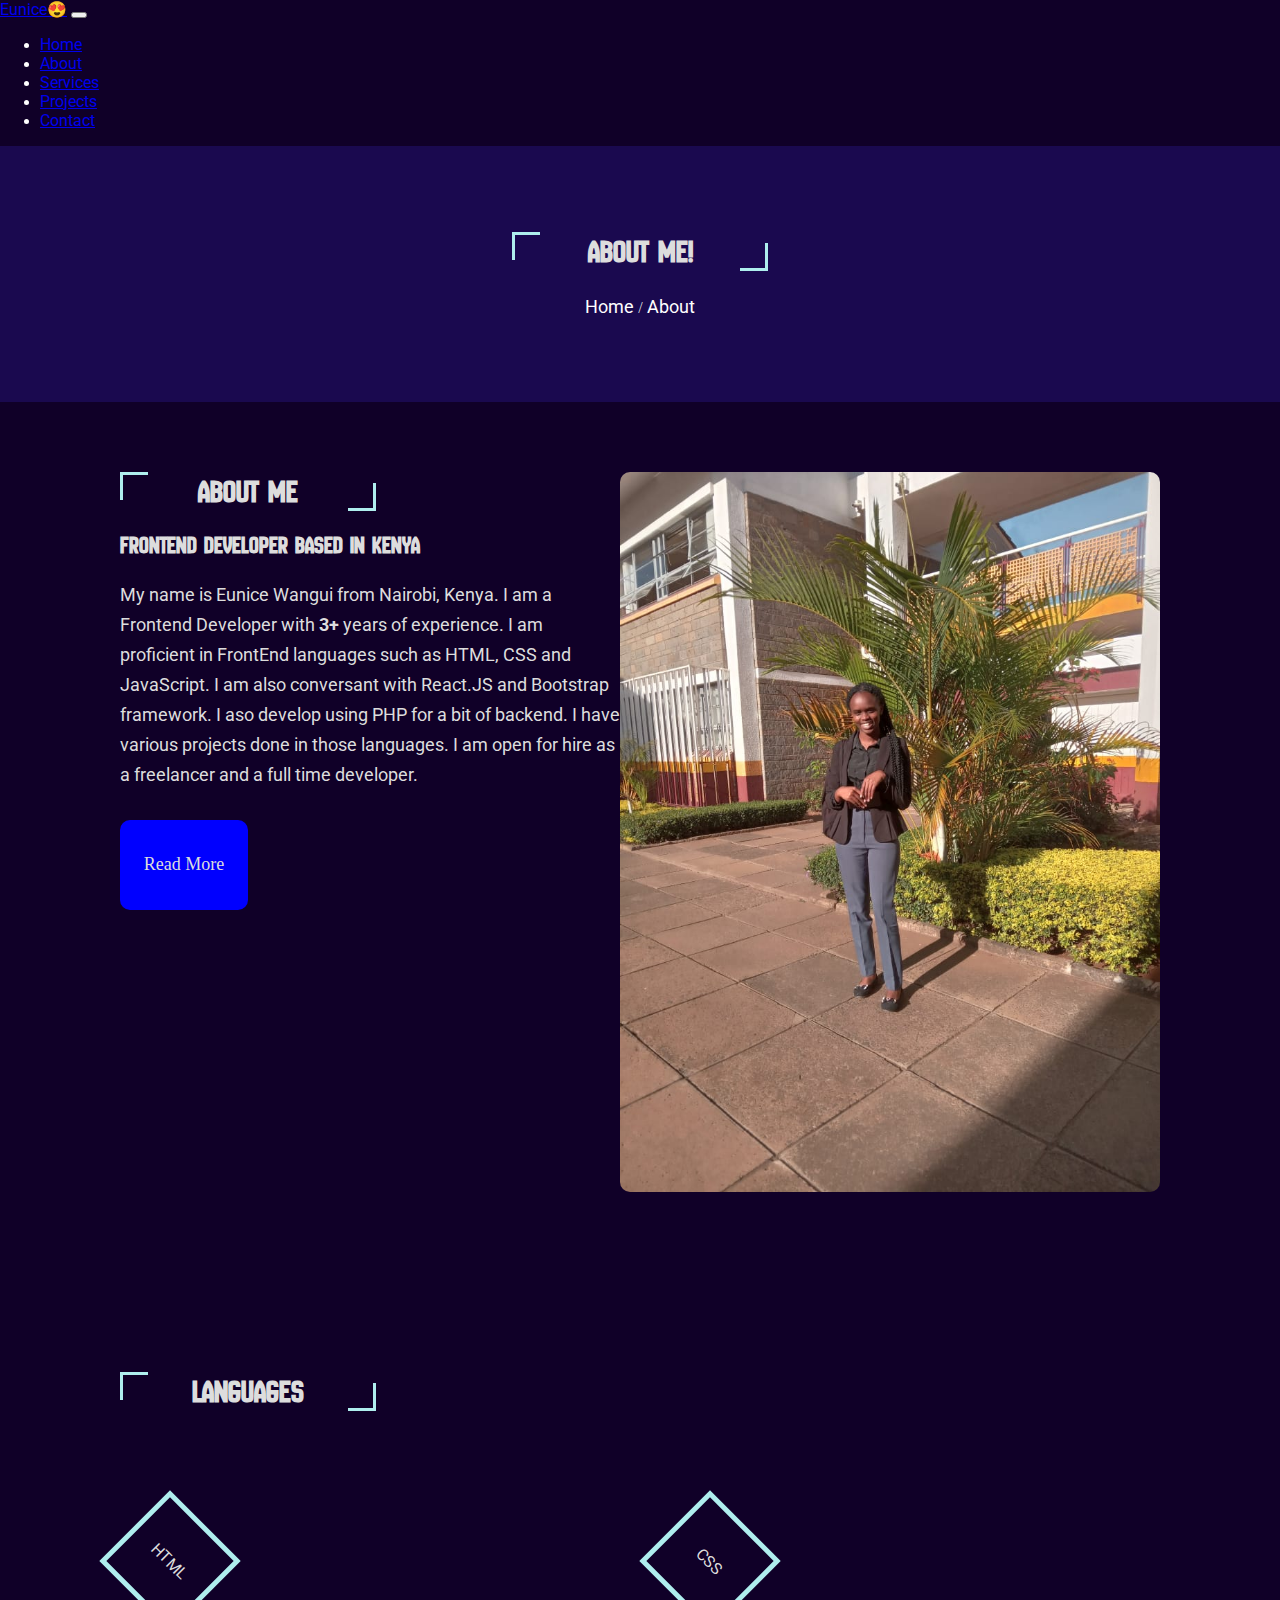
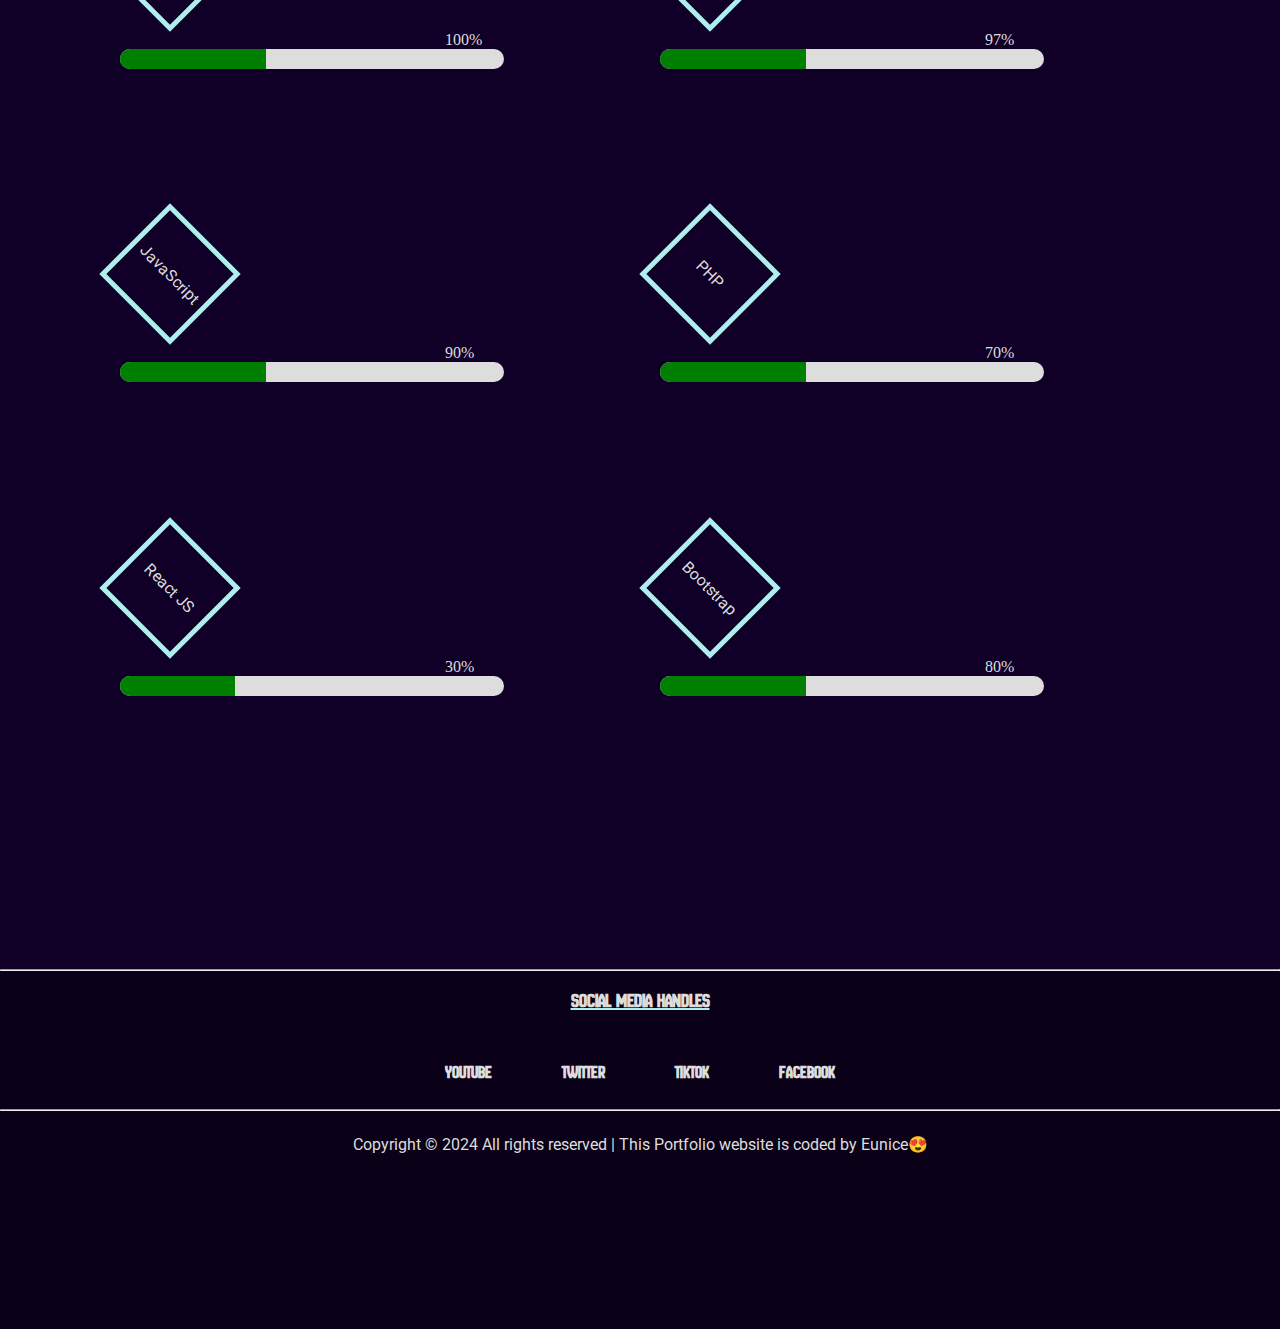
==== about.html @ ea3c570f "initial commit" ====
<!DOCTYPE html>
<html lang="en">
  <head>
    <meta charset="UTF-8" />
    <meta name="viewport" content="width=device-width, initial-scale=1.0" />
    <meta
      name="description"
      content="This is my protfolio for website development. I am based in kenya and i am majoring in Frontend developent."
    />
    <title>Eunice's Portfolio-Based-In-Kenya</title>
    <link rel="stylesheet" href="src/styles.css" />
    <link
      href="https://cdn.jsdelivr.net/npm/bootstrap@5.0.2/dist/css/bootstrap.min.css"
      rel="stylesheet"
      integrity="sha384-EVSTQN3/azprG1Anm3QDgpJLIm9Nao0Yz1ztcQTwFspd3yD65VohhpuuCOmLASjC"
      crossorigin="anonymous"
    />
    <script
      src="https://cdn.jsdelivr.net/npm/bootstrap@5.0.2/dist/js/bootstrap.bundle.min.js"
      integrity="sha384-MrcW6ZMFYlzcLA8Nl+NtUVF0sA7MsXsP1UyJoMp4YLEuNSfAP+JcXn/tWtIaxVXM"
      crossorigin="anonymous"
    ></script>
    <link rel="preconnect" href="https://fonts.googleapis.com" />
    <link rel="preconnect" href="https://fonts.gstatic.com" crossorigin />
    <link
      href="https://fonts.googleapis.com/css2?family=Poppins:ital,wght@0,100;0,200;0,300;0,400;0,500;0,600;0,700;0,800;0,900;1,100;1,200;1,300;1,400;1,500;1,600;1,700;1,800;1,900&display=swap"
      rel="stylesheet"
    />
    <link rel="preconnect" href="https://fonts.googleapis.com" />
    <link rel="preconnect" href="https://fonts.gstatic.com" crossorigin />
    <link
      href="https://fonts.googleapis.com/css2?family=Playfair+Display:ital,wght@0,400..900;1,400..900&family=Poppins:ital,wght@0,100;0,200;0,300;0,400;0,500;0,600;0,700;0,800;0,900;1,100;1,200;1,300;1,400;1,500;1,600;1,700;1,800;1,900&display=swap"
      rel="stylesheet"
    />
    <link
      rel="stylesheet"
      href="https://cdnjs.cloudflare.com/ajax/libs/font-awesome/6.5.2/css/all.min.css"
      integrity="sha512-SnH5WK+bZxgPHs44uWIX+LLJAJ9/2PkPKZ5QiAj6Ta86w+fsb2TkcmfRyVX3pBnMFcV7oQPJkl9QevSCWr3W6A=="
      crossorigin="anonymous"
      referrerpolicy="no-referrer"
    />
    <link rel="preconnect" href="https://fonts.googleapis.com" />
    <link rel="preconnect" href="https://fonts.gstatic.com" crossorigin />
    <link
      href="https://fonts.googleapis.com/css2?family=New+Amsterdam&family=Roboto:ital,wght@0,100;0,300;0,400;0,500;0,700;0,900;1,100;1,300;1,400;1,500;1,700;1,900&display=swap"
      rel="stylesheet"
    />
  </head>
  <body>
    <!--Navbar Section-->
    <nav class="navbar navbar-expand-lg navbar-light bg-light">
      <div class="container-fluid">
        <a class="navbar-brand" href="#">Eunice😍</a>
        <button
          class="navbar-toggler"
          type="button"
          data-bs-toggle="collapse"
          data-bs-target="#navbarNav"
          aria-controls="navbarNav"
          aria-expanded="false"
          aria-label="Toggle navigation"
        >
          <span class="navbar-toggler-icon"></span>
        </button>
        <div class="collapse navbar-collapse" id="navbarNav">
          <ul class="navbar-nav">
            <li class="nav-item">
              <a class="nav-link active" aria-current="page" href="index.html"
                >Home</a
              >
            </li>
            <li class="nav-item">
              <a class="nav-link" href="about.html">About</a>
            </li>
            <li class="nav-item">
              <a class="nav-link" href="services.html">Services</a>
            </li>
            <li class="nav-item">
              <a class="nav-link" href="projects.html">Projects</a>
            </li>
            <li class="nav-item">
              <a class="nav-link" href="contact.html">Contact</a>
            </li>
          </ul>
        </div>
      </div>
    </nav>
    <!--Hero Section-->
    <div class="hero">
      <h1>About Me!</h1>
      <div class="links">
        <a href="index.html">Home</a> /
        <a href="about.html">About</a>
      </div>
    </div>
    <!--About Section-->
    <div class="about">
      <div class="container">
        <div class="contents">
          <h1>About Me</h1>
          <h2>FrontEnd Developer Based in Kenya</h2>
          <p>
            My name is Eunice Wangui from Nairobi, Kenya. I am a Frontend
            Developer with <strong>3+</strong> years of experience. I am
            proficient in FrontEnd languages such as HTML, CSS and JavaScript. I
            am also conversant with React.JS and Bootstrap framework. I aso
            develop using PHP for a bit of backend. I have various projects done
            in those languages. I am open for hire as a freelancer and a full
            time developer.
          </p>
          <div class="btn-read">Read More</div>
        </div>
        <img
          src="images/IMG-20240311-WA0043.jpg"
          class="img-fluid"
          alt="Eunice"
        />
      </div>
      <div class="languages">
        <h1>Languages</h1>
        <div class="container">
          <div class="language-skill">
            <p>HTML</p>
            <div class="percent">100%</div>

            <div class="progress-bar">
              <div class="progress" data-percentage="100"></div>
            </div>
          </div>
          <div class="language-skill">
            <p>CSS</p>
            <div class="percent">97%</div>
            <div class="progress-bar">
              <div class="progress" data-percentage="97"></div>
            </div>
          </div>
          <div class="language-skill">
            <p>JavaScript</p>
            <div class="percent">90%</div>

            <div class="progress-bar">
              <div class="progress" data-percentage="90"></div>
            </div>
          </div>
          <div class="language-skill">
            <p>PHP</p>
            <div class="percent">70%</div>
            <div class="progress-bar">
              <div class="progress" data-percentage="78"></div>
            </div>
          </div>
          <div class="language-skill">
            <p>React JS</p>
            <div class="percent">30%</div>
            <div class="progress-bar">
              <div class="progress" data-percentage="30"></div>
            </div>
          </div>
          <div class="language-skill">
            <p>Bootstrap</p>
            <div class="percent">80%</div>
            <div class="progress-bar">
              <div class="progress" data-percentage="80"></div>
            </div>
          </div>
        </div>
      </div>
    </div>
    <!--Footer Section-->
<footer>
      <hr />
      <h2>Social Media Handles</h2>
      <div class="social-links">
        <div class="youtube">
          <h3>Youtube</h3>
          <a href="youtube"><i class="fa-brands fa-youtube"></i></a>
        </div>
        <div class="twitter">
          <h3>Twitter</h3>
          <a href="twitter"><i class="fa-brands fa-x-twitter"></i></a>
        </div>
        <div class="tiktok">
          <h3>Tiktok</h3>
          <a href="tiktok"><i class="fa-brands fa-tiktok"></i></a>
        </div>
        <div class="facebook">
          <h3>Facebook</h3>
          <a href="facebook"><i class="fa-brands fa-facebook"></i></a>
        </div>
      </div>
      <hr />
      <p>
        Copyright © 2024 All rights reserved | This Portfolio website is coded
        by Eunice😍
      </p>
    </footer>
    <script src="src/app.js"></script>
  </body>
</html>
---- src/styles.css ----
body {
  margin: 0;
  background-color: #100028;
  color: white;
}
:root {
  --primary-color: blue;
  --secondary-color: #afeeee;
  --default-color: #100028;
  --hero-color: #1a094f;
}
h1,
h2,
h3,
h4,
h5 {
  font-family: "New Amsterdam", sans-serif;
  font-weight: 900;
  font-style: normal;
}
p,
a {
  font-family: "Roboto", sans-serif;
  font-weight: 400;
  font-style: normal;
}
p {
  line-height: 35px;
}

.logo {
  width: 7vw;
  height: 7vh;
}
h1 {
  position: relative;
  margin: 0;
  width: 20vw;
  text-align: center;
}
h1:before,
h1:after {
  content: "";
  position: absolute;
  border: 3px solid var(--secondary-color);
}
h1:before {
  top: 0;
  left: 0;
  width: 25px;
  height: 25px;
  border-right: none;
  border-bottom: none;
}
h1:after {
  bottom: 0;
  right: 0;
  width: 25px;
  height: 25px;
  border-left: none;
  border-top: none;
}
.hero {
  display: flex;
  flex-direction: column;
  align-items: center;
  justify-content: center;
  width: 100vw;
  height: 20vw;
  background-color: var(--hero-color);
  color: #ddd;
}
.hero .container {
  text-align: center;
}
.hero .container .contents {
  display: flex;
  justify-content: space-between;
  align-items: center;
  width: 40vw;
}
.hero h1 {
  margin-bottom: 25px;
}
.hero .links a {
  color: #fff;
  text-decoration: none;
  font-size: 18px;
  gap: 20px;
}
/*HOMEPAGE*/
main {
  background-color: var(--default-color);
  color: #ddd;
}
.primary-btn {
  display: inline-block;
  font-size: 15px;
  font-family: "Play", sans-serif;
  font-weight: 700;
  padding: 14px 32px 12px;
  color: #ffffff;
  text-transform: uppercase;
  letter-spacing: 2px;
  position: relative;
  z-index: 1;
  text-decoration: none;
}
.primary-btn:hover:before {
  height: 100%;
  width: 100%;
  color: #ddd;
}
.primary-btn:hover:after {
  height: 100%;
  width: 100%;
  color: #ddd;
}
.primary-btn:before {
  position: absolute;
  left: 0;
  top: 0;
  height: 30px;
  width: 30px;
  border-left: 2px solid #00bfe7;
  border-top: 2px solid #00bfe7;
  content: "";
  z-index: -1;
  -webkit-transition: all, 0.7s;
  -o-transition: all, 0.7s;
  transition: all, 0.7s;
}
.primary-btn:after {
  position: absolute;
  right: 0;
  bottom: 0;
  height: 30px;
  width: 30px;
  border-right: 2px solid #00bfe7;
  border-bottom: 2px solid #00bfe7;
  content: "";
  z-index: -1;
  -webkit-transition: all, 0.7s;
  -o-transition: all, 0.7s;
  transition: all, 0.7s;
}
main .about {
  height: 130vh;
}
main .languages {
  height: 100vh;
}
main .services {
  background-color: black;
}
.title {
  padding: 0;
  height: 20vh;
}
.title h2 {
  font-weight: 900;
  height: 6vh;
}
.title h3 {
  text-decoration: underline;
  text-decoration-color: #00bfe7;
  padding-left: 30px;
  font-size: 30px;
}
main .my-projects {
  height: 150vh;
}
main .contacts {
  background-color: black;
}
/*ABOUT PAGE*/
.about {
  padding: 70px 120px 150px;
  background-color: var(--default-color);
  color: #ddd;
}
.about .container {
  display: flex;
  justify-content: space-around;
  height: 100vh;
}
.about .container .contents {
  width: 50%;
}
.about .container img {
  border-radius: 10px;
  height: 80vh;
}
.about .container .contents p {
  margin-bottom: 30px;
  font-size: 18px;
  line-height: 30px;
}
.about .container .btn-read {
  background-color: var(--primary-color);
  display: flex;
  align-items: center;
  justify-content: center;
  text-align: center;
  width: 10vw;
  height: 10vh;
  cursor: pointer;
  border-radius: 10px;
  font-size: 18px;
}
.about .container .btn-read:hover {
  background-color: var(--secondary-color);
}
.about .languages h1 {
  margin-bottom: 100px;
}
.about .languages .container {
  display: grid;
  grid-template-columns: repeat(2, 1fr);
  grid-template-rows: repeat(3, 1fr);
  gap: 40px;
}
.about .languages .container p {
  width: 90px;
  height: 90px;
  border: 5px solid var(--secondary-color);
  display: flex;
  align-items: center;
  justify-content: center;
  text-align: center;
  margin: 0;
  transform: rotate(45deg);
  transition: transform 0.6s ease;
  margin-bottom: 20px;
  cursor: pointer;
}
.about .languages .container p:hover {
  transform: rotate(360deg);
}
.progress-bar {
  background-color: #ddd;
  border-radius: 25px;
  overflow: hidden;
  height: 20px;
  width: 30vw;
}
.progress {
  background-color: green;
  height: 100%;
  width: 0%;
  transition: width 2s ease-in-out;
}
.percent {
  padding-left: 325px;
}
/*SERVICES PAGE*/
.services {
  padding: 70px 120px 150px;
  background-color: var(--default-color);
  color: #ddd;
}
.services .row {
  margin-bottom: 50px;
}
.services h1 {
  width: 25vw;
}

.services .row h2 {
  height: 16vh;
  padding-top: 43px;
  text-align: center;
}
.services .row .web-dev {
  border: 3px solid var(--secondary-color);
  border-radius: 10px;
  height: 70vh;
}
.services .row .single-page-apps {
  border: 3px solid var(--secondary-color);
  border-radius: 10px;
  height: 70vh;
}
.services .row .responsiveness {
  border: 3px solid var(--secondary-color);
  border-radius: 10px;
  height: 70vh;
}
.services .row .seo {
  border: 3px solid var(--secondary-color);
  border-radius: 10px;
  height: 70vh;
}
.services .row .user-friendly {
  border: 3px solid var(--secondary-color);
  border-radius: 10px;
  height: 70vh;
}
.services .row .maintenance {
  border: 3px solid var(--secondary-color);
  border-radius: 10px;
  height: 70vh;
}
.services .row .optimization {
  border: 3px solid var(--secondary-color);
  border-radius: 10px;
  height: 70vh;
}
.services .row .theming {
  border: 3px solid var(--secondary-color);
  border-radius: 10px;
  height: 70vh;
}
.services .row .animations {
  border: 3px solid var(--secondary-color);
  border-radius: 10px;
  height: 70vh;
}
@media (max-width: 770px) {
  .services {
    padding: 0;
    text-align: center;
  }
}
@media (max-width: 500px) {
 .services .row .web-dev {
    height: 80vh;
  }
  .services .row .single-page-apps {
    height: 80vh;
  }
  .services .row .responsiveness {
    height: 80vh;
  }
  .services .row .seo {
    height: 80vh;
  }
  .services .row .user-friendly {
    height: 80vh;
  }
  .services .row .maintenance {
    height: 80vh;
  }
  .services .row .optimization {
    height: 80vh;
  }
  .services .row .theming {
    height: 80vh;
  }
  .services .row .animations {
    height: 80vh;
  }
}
@media (max-width: 400px) {
    .services .row p {
    font-size: 20px;
    line-height: 60px;
  }
  .services .row h2 {
  text-decoration: underline;
  text-decoration-color: #00bfe7;
}
  .services .row .web-dev {
    height: 100vh;
  }
  .services .row .single-page-apps {
    height: 100vh;
  }
  .services .row .responsiveness {
    height: 100vh;
  }
  .services .row .seo {
    height: 100vh;
  }
  .services .row .user-friendly {
    height: 100vh;
  }
  .services .row .maintenance {
    height: 100vh;
  }
  .services .row .optimization {
    height: 100vh;
  }
  .services .row .theming {
    height: 100vh;
  }
  .services .row .animations {
    height: 100vh;
  }
}
/*CONTACT PAGE*/
.hero .contents {
  width: 30vw;
  display: flex;
  justify-content: space-between;
  text-align: center;
  align-items: center;
}
.hero .contents .adress {
  padding-top: 20px;
}
.contacts {
  padding: 20px 120px 120px;
  background-color: var(--default-color);
  color: #fff;
}
.contacts .contents {
  display: flex;
}

.contacts .contents .message {
  display: flex;
  justify-content: space-around;
  flex-direction: column;
  width: 50%;
  height: 70vh;
}
.contacts .contents form {
  display: flex;
  flex-direction: column;
}
.contacts .contents .message input {
  height: 6vh;
  border-radius: 10px;
}
.contacts .contents .message textarea {
  height: 12vh;
  border-radius: 10px;
}
.contacts .contents .message label {
  font-size: 16px;
  padding: 20px 0 10px;
}
.contacts .contents .message .btn-send {
  background-color: var(--primary-color);
  display: flex;
  align-items: center;
  justify-content: center;
  text-align: center;
  width: 13vw;
  height: 10vh;
  cursor: pointer;
  border-radius: 10px;
  font-size: 18px;
  margin-top: 30px;
}
.contacts .contents .message .btn-send:hover {
  background-color: var(--secondary-color);
  color: #0a0119;
}
.contacts .contents .Email {
  padding: 80px;
  gap: 20px;
  display: flex;
  flex-direction: column;
}
.contacts .contents .Email a {
  color: white;
  text-decoration: none;
  font-size: 17px;
}
.contacts .contents .Email h5 {
  font-size: 20px;
  text-decoration: underline;
  text-decoration-color: var(--secondary-color);
}
/*media queries*/
@media (max-width: 1000px) {
  .contacts .contents {
    display: flex;
    flex-direction: column;
    padding-top: 50px;
  }
  .contacts .contents h2 {
    font-size: 45px;
  }
  .contacts .contents .message {
    height: 80vh;
    width: 70vw;
  }
  .contacts .contents form {
    display: flex;
    flex-direction: column;
    width: 70vw;
    height: 80vh;
  }
  .contacts .contents .message .btn-send {
    width: 70vw;
    margin: 0 auto;
    font-size: 26px;
  }
  .contacts .contents .message form input {
    width: 70vw;
  }
  .contacts .contents .message form textarea {
    width: 70vw;
  }
  .contacts .contents .message form label {
    padding: 30px 0 10px;
    text-align: center;
    font-size: 26px;
  }
  .contacts .contents .Email {
    gap: 70px;
  }
  .contacts .contents .Email h5 {
    font-size: 30px;
  }
  .contacts .contents .Email p {
    font-size: 25px;
  }
  .contacts .contents .Email .email a {
    font-size: 25px;
  }
}
@media (max-width: 900px) {
  .hero {
    height: 25vh;
  }
  .hero h1 {
    font-size: 60px;
    width: 50vw;
  }
  .hero .contents {
    width: 60%;
  }
  .hero .contents h5 {
    font-size: 30px;
  }
  .hero .contents .adress {
    padding: 0;
  }
  .hero .contents .adress p {
    font-size: 25px;
  }
  .hero .contents .github,
  .linkldin a {
    width: 10vw;
    height: 10vh;
    font-size: 40px;
  }
}
@media (max-width: 600px) {
  .hero {
    height: 30vh;
  }
  .hero .contents {
    width: 100%;
  }
  .contacts {
    width: 100vw;
    padding: 20px 20px 0 0;
  }
  .contacts .contents form {
    width: 100vw;
  }
  .contacts .contents .message .btn-send {
    width: 100%;
  }
  .contacts .contents .message form input {
    width: 95%;
  }
  .contacts .contents .message form textarea {
    width: 95%;
  }
}
@media (max-width: 450px) {
  .hero {
    height: 40vh;
  }
  .hero h1 {
    width: 60%;
    font-size: 30px;
  }
  .hero .contents h5 {
    font-size: 25px;
  }
  .contacts {
    height: 150vh;
    padding: 0;
  }
  .contacts .contents .message {
    width: 100vw;
    height: 100vh;
  }
  .contacts .contents .message h2 {
    width: 100%;
    text-align: center;
  }
  .contacts .contents .message form {
    height: 60vh;
  }
  .contacts .contents .Email {
    padding: 0;
  }
  .hero .contents .adress {
    padding-top: 10px;
  }
  .hero .contents .adress p {
    font-size: 18px;
  }
  .hero .contents .github,
  .linkldin a {
    width: 10vw;
    height: 10vh;
    font-size: 20px;
  }
}
/*PROJECTS PAGE*/
.projects .my-projects {
  padding: 20px 120px 120px;
  background-color: var(--default-color);
  color: #ddd;
}
.projects .my-projects .row .contents {
  width: 50%;
  margin-bottom: 45px;
}
.projects .my-projects .row .contents p {
  font-size: 18px;
  line-height: 30px;
  margin-bottom: 35px;
}
.projects .my-projects .row .contents a {
  background-color: var(--primary-color);
  display: flex;
  align-items: center;
  justify-content: center;
  text-align: center;
  width: 15vw;
  height: 10vh;
  cursor: pointer;
  border-radius: 10px;
  font-size: 18px;
  margin-top: 30px;
  color: #fff;
  text-decoration: none;
}
.projects .my-projects .row .contents a:hover {
  background-color: var(--secondary-color);
  color: #0a0119;
}
/*FOOTER SECTION*/
footer {
  text-align: center;
  background-color: #0a0119;
  width: 100vw;
  height: 40vh;
  color: #ddd;
}
footer h2 {
  text-decoration: underline;
  text-decoration-color: var(--secondary-color);
  font-size: 20px;
  margin-bottom: 30px;
}
footer h3 {
  font-size: 18px;
}
footer .social-links {
  display: flex;
  justify-content: center;
  align-items: center;
  text-align: center;
  width: 100vw;
  gap: 70px;
}
footer .social-links a {
  border-radius: 20%;
  text-decoration: none;
}
footer p {
  margin-bottom: 50px;
}
@media (max-width: 1000px) {
  footer h2 {
    font-size: 30px;
  }
  footer .social-links {
    gap: 50px;
  }
  footer .social-links h3 {
    font-size: 25px;
  }
  footer .social-links a {
    font-size: 20px;
  }
}
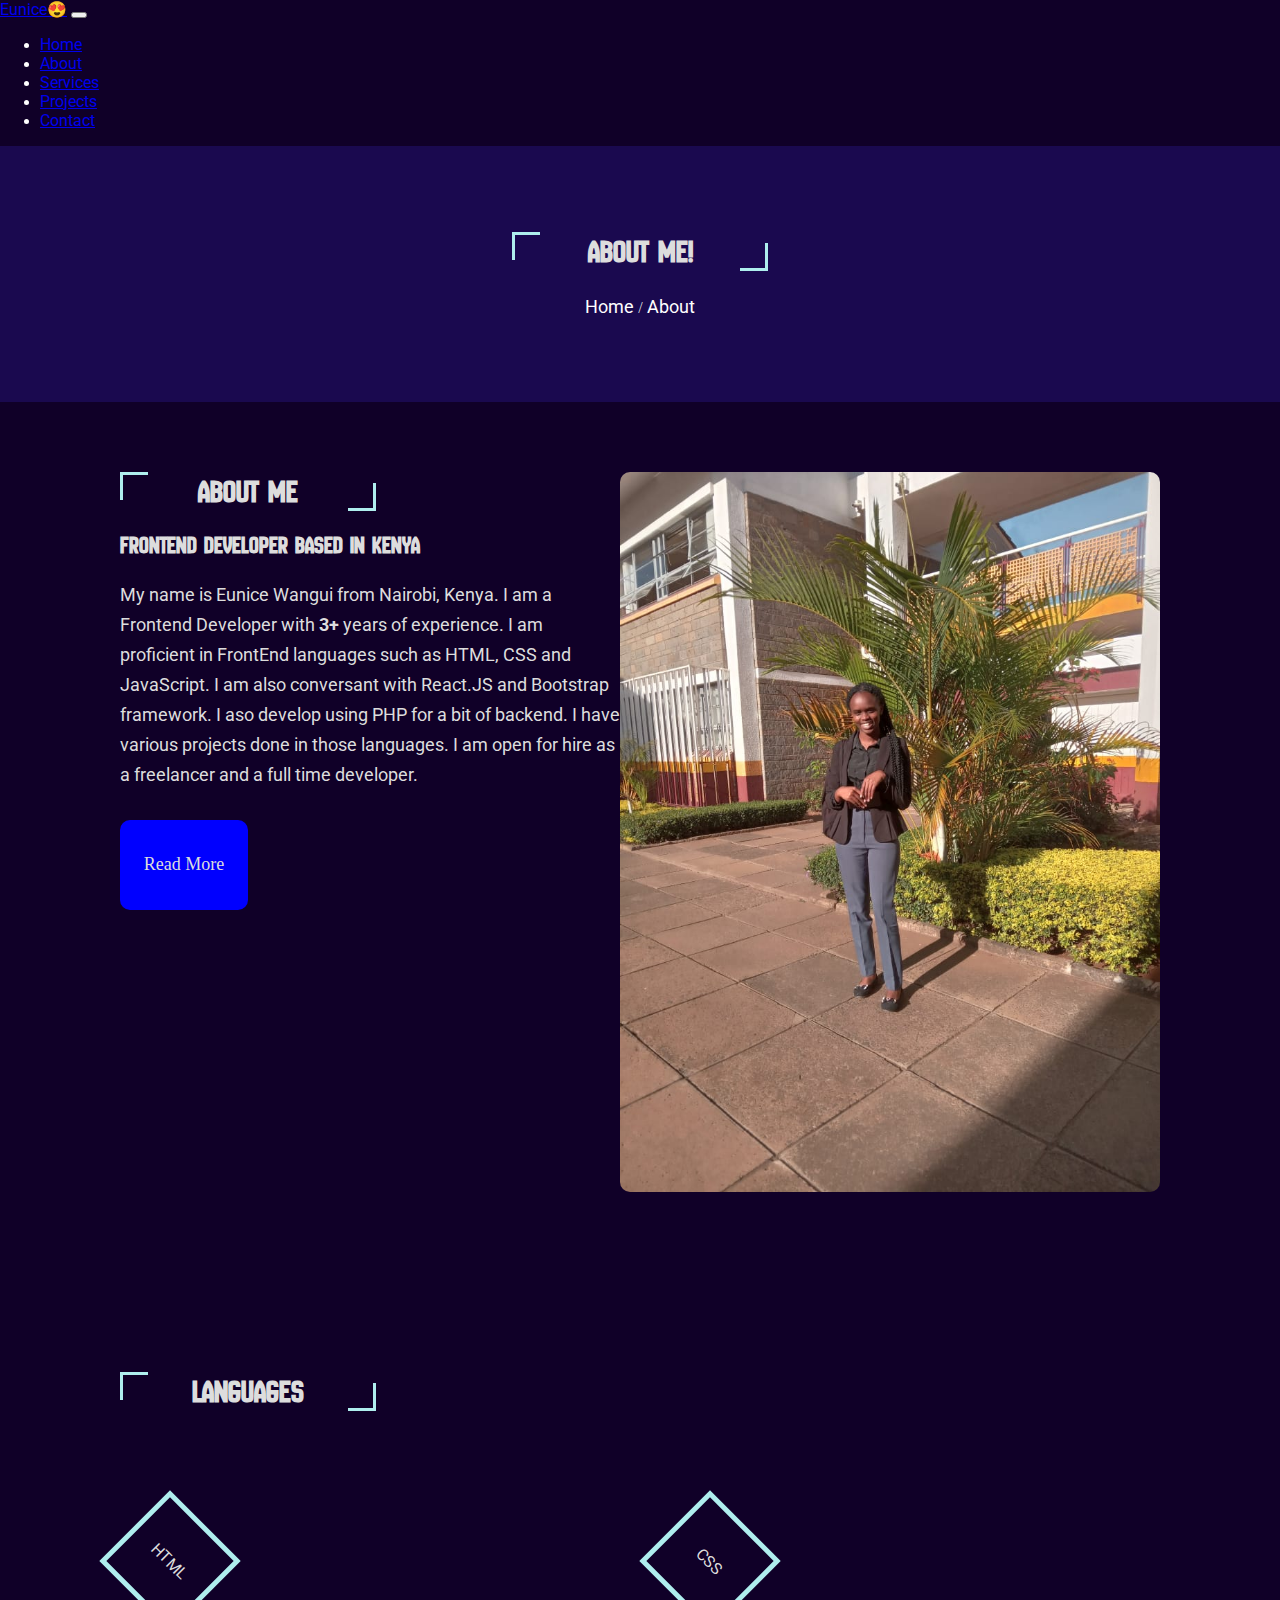
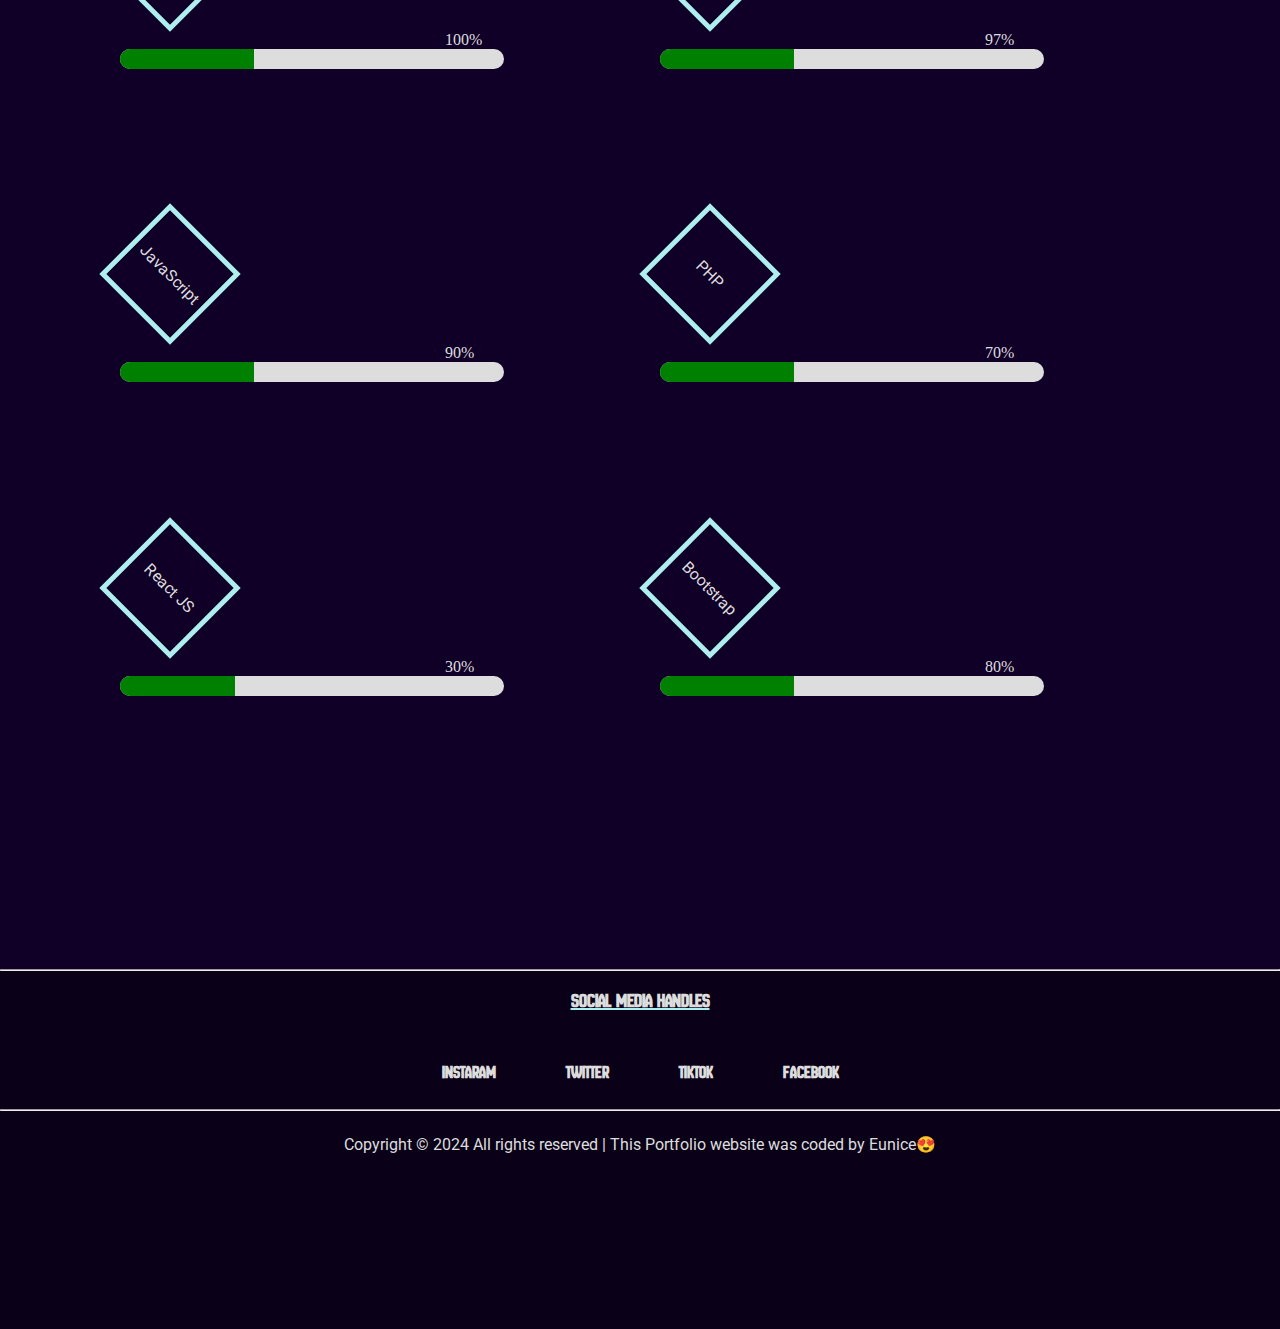
==== commit 1e525bea: "updated projects" ====
--- a/about.html
+++ b/about.html
@@ -167,30 +167,38 @@
       </div>
     </div>
     <!--Footer Section-->
-<footer>
+    <footer>
       <hr />
       <h2>Social Media Handles</h2>
       <div class="social-links">
         <div class="youtube">
-          <h3>Youtube</h3>
-          <a href="youtube"><i class="fa-brands fa-youtube"></i></a>
+          <h3>Instaram</h3>
+          <a href="https://www.instagram.com/yunah_kui/"
+            ><i class="fa-brands fa-instagram"></i
+          ></a>
         </div>
         <div class="twitter">
           <h3>Twitter</h3>
-          <a href="twitter"><i class="fa-brands fa-x-twitter"></i></a>
+          <a href="https://x.com/Yunah_kui"
+            ><i class="fa-brands fa-x-twitter"></i
+          ></a>
         </div>
         <div class="tiktok">
           <h3>Tiktok</h3>
-          <a href="tiktok"><i class="fa-brands fa-tiktok"></i></a>
+          <a href="https://www.tiktok.com/@eunice_kui"
+            ><i class="fa-brands fa-tiktok"></i
+          ></a>
         </div>
         <div class="facebook">
           <h3>Facebook</h3>
-          <a href="facebook"><i class="fa-brands fa-facebook"></i></a>
+          <a href="https://www.facebook.com/profile.php?id=100070669671782"
+            ><i class="fa-brands fa-facebook"></i
+          ></a>
         </div>
       </div>
       <hr />
       <p>
-        Copyright © 2024 All rights reserved | This Portfolio website is coded
+        Copyright © 2024 All rights reserved | This Portfolio website was coded
         by Eunice😍
       </p>
     </footer>
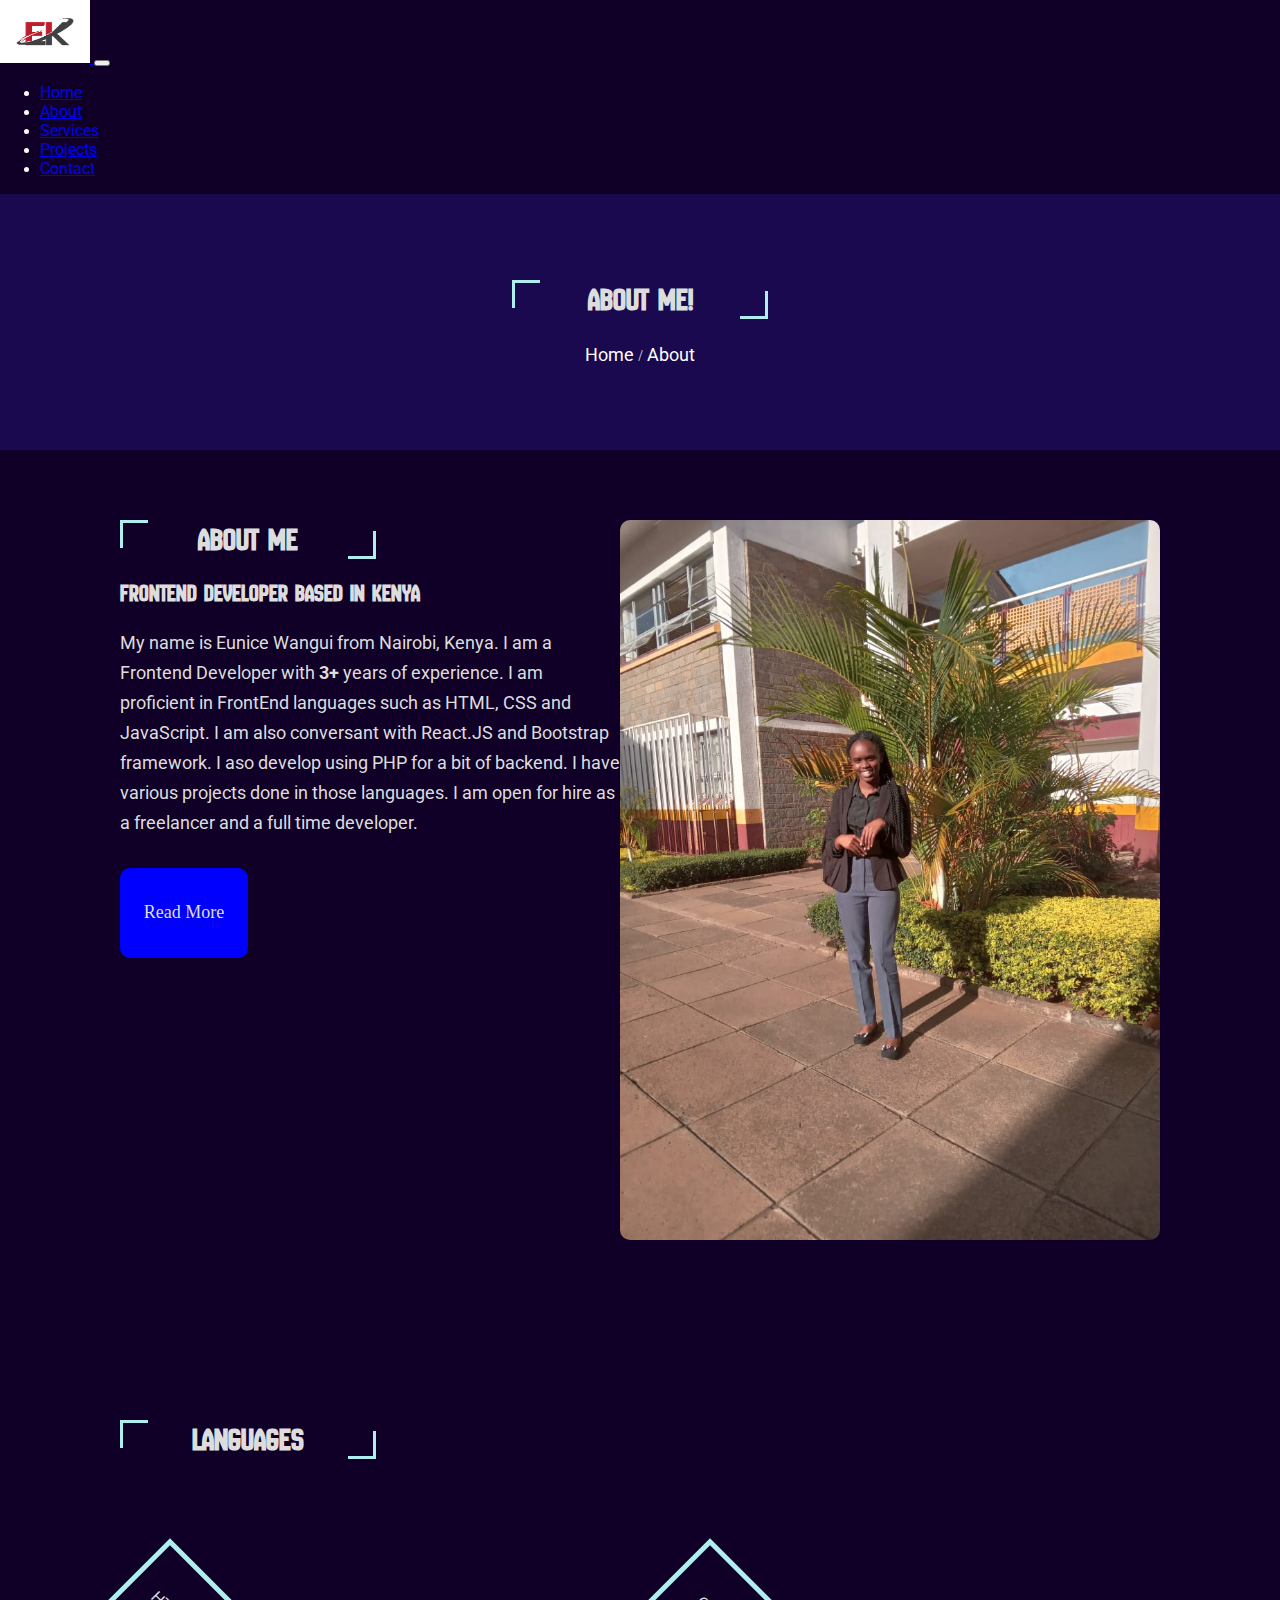
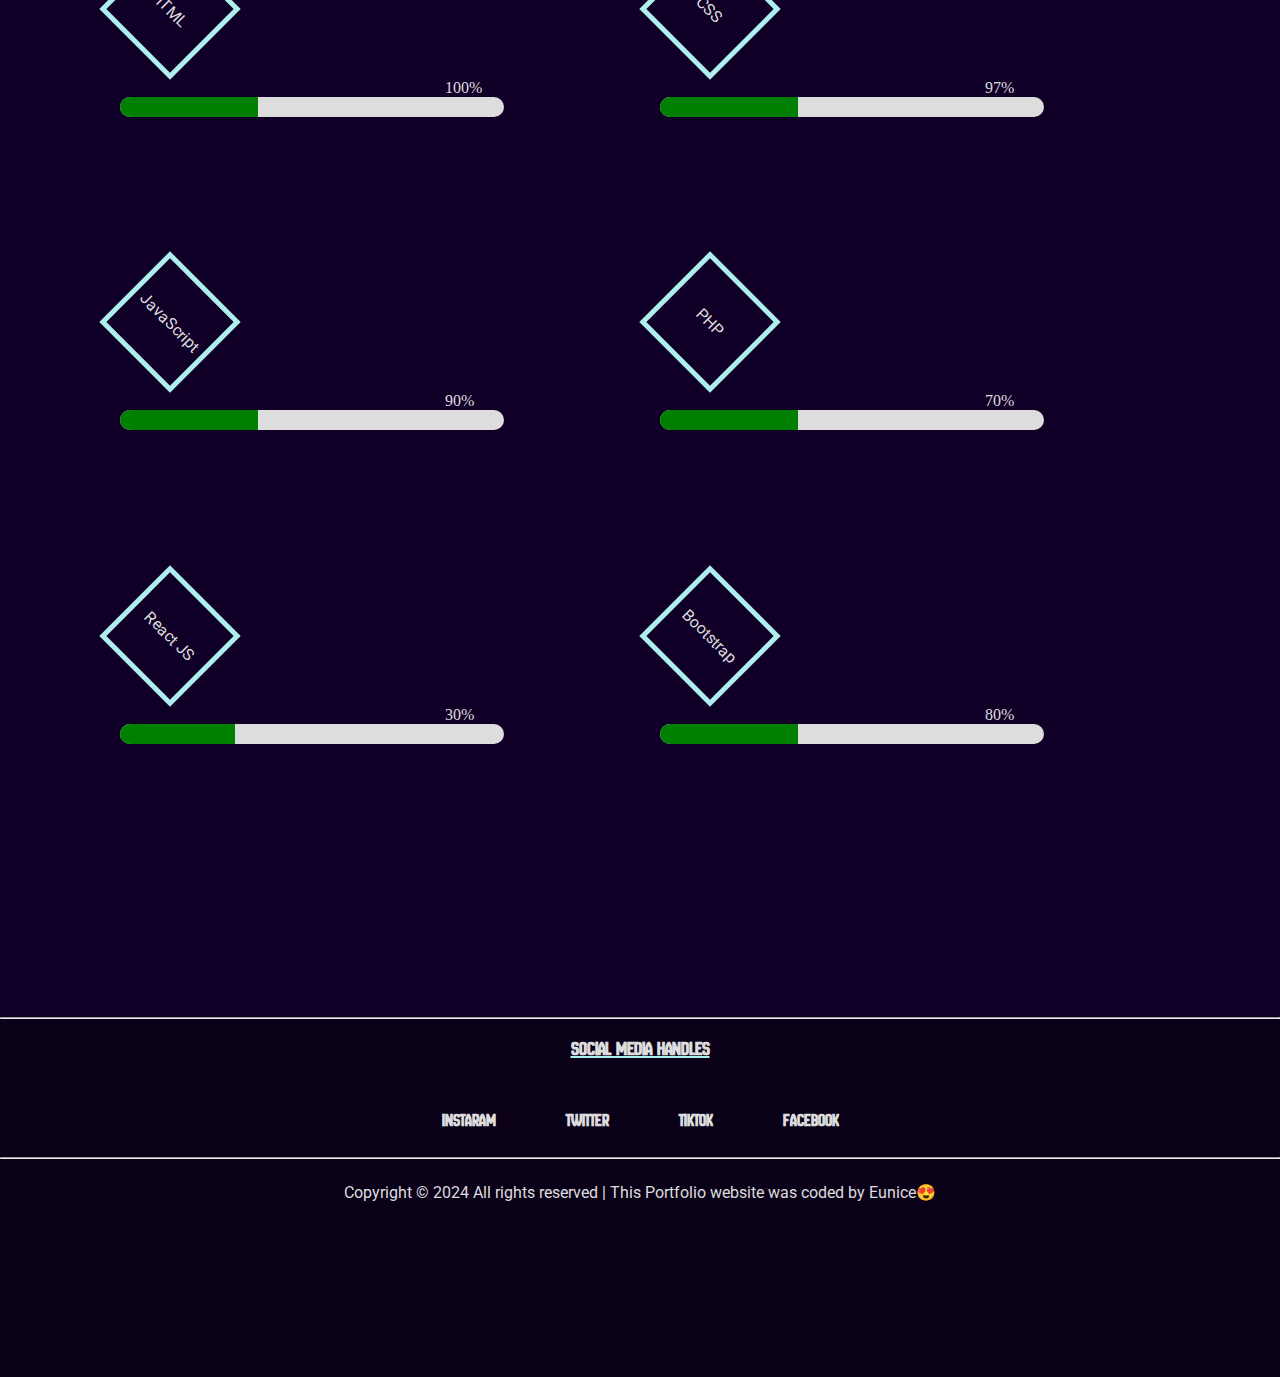
==== commit 0321e7eb: "added a logo" ====
--- a/about.html
+++ b/about.html
@@ -50,7 +50,9 @@
     <!--Navbar Section-->
     <nav class="navbar navbar-expand-lg navbar-light bg-light">
       <div class="container-fluid">
-        <a class="navbar-brand" href="#">Eunice😍</a>
+        <a class="navbar-brand" href="#"
+          ><img src="images/logo2.png" class="logo" alt="logo" />
+        </a>
         <button
           class="navbar-toggler"
           type="button"
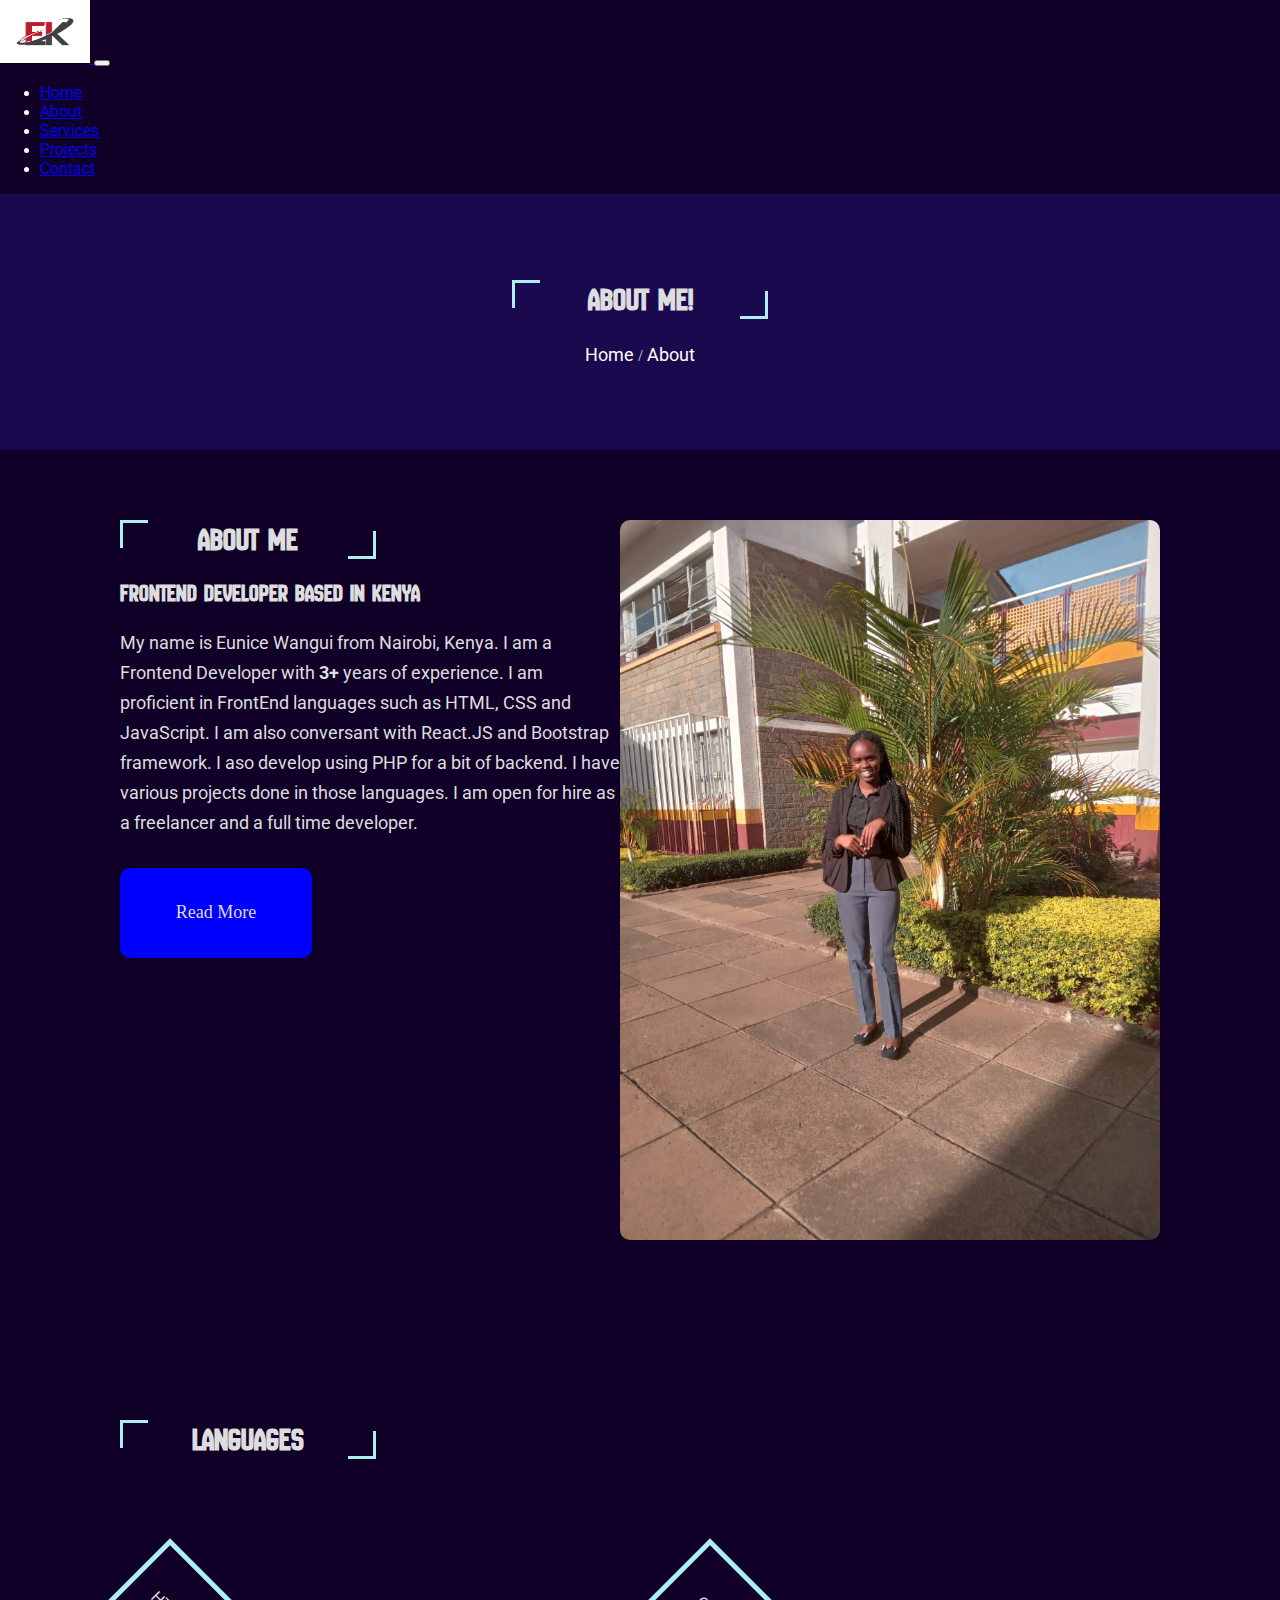
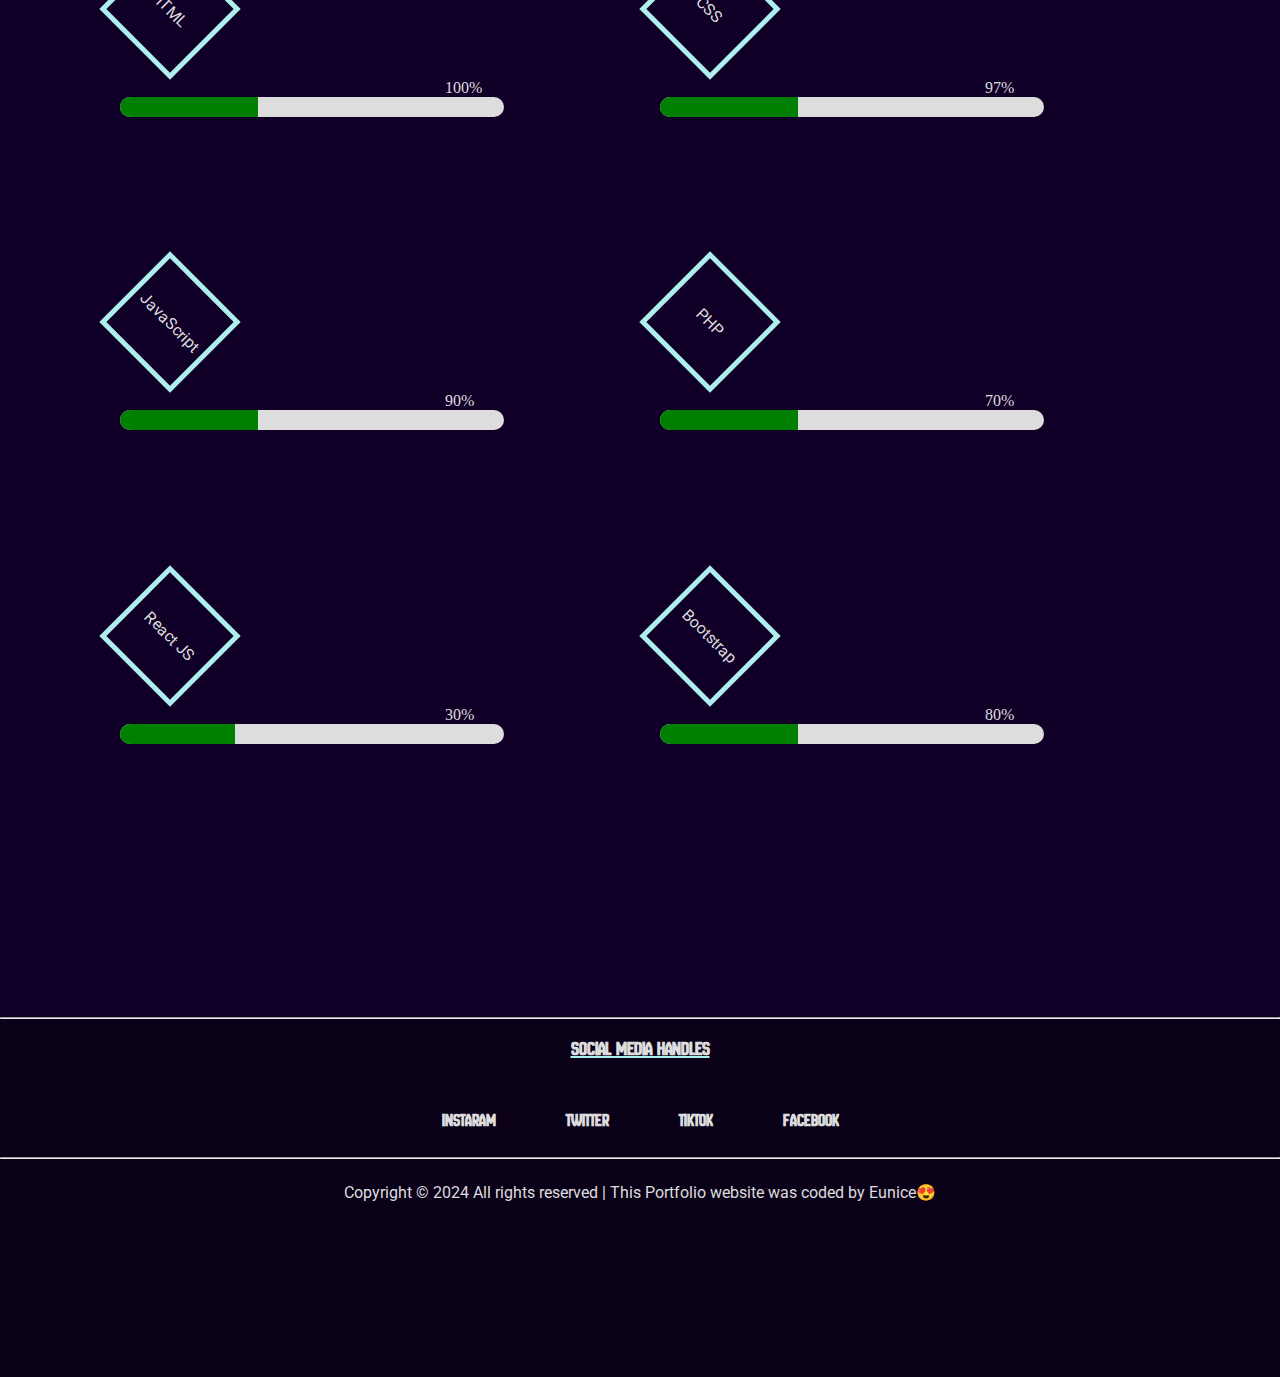
==== commit 450ae96b: "added responsiveness" ====
--- a/about.html
+++ b/about.html
@@ -99,8 +99,8 @@
     <div class="about">
       <div class="container">
         <div class="contents">
-          <h1>About Me</h1>
-          <h2>FrontEnd Developer Based in Kenya</h2>
+          <h1 class="mb-6">About Me</h1>
+          <h2 class="mb-6">FrontEnd Developer Based in Kenya</h2>
           <p>
             My name is Eunice Wangui from Nairobi, Kenya. I am a Frontend
             Developer with <strong>3+</strong> years of experience. I am
--- a/src/styles.css
+++ b/src/styles.css
@@ -152,6 +152,7 @@
 }
 main .services {
   background-color: black;
+  height: 180vh;
 }
 .title {
   padding: 0;
@@ -173,6 +174,40 @@
 main .contacts {
   background-color: black;
 }
+/*media queries*/
+@media (max-width:1160px) {
+  main .services {
+    height: 170vh;
+  }
+  main .projects .my-projects .role-model {
+    height: 60vh;
+  }
+  main .projects .my-projects .accessory-web {
+    height: 60vh;
+  }
+  main .projects .my-projects .accessory-web .contents h1 {
+    width: 80%;
+  }
+}
+@media (max-width: 1100px) {
+  main .projects .my-projects {
+    height: 250vh;
+  }
+  main .projects .my-projects .role-model {
+    height: 110vh;
+  }
+  main .projects .my-projects .accessory-web {
+    height: 110vh;
+  }
+   main .projects .my-projects .accessory-web .contents h1 {
+    width: 50%;
+   }
+}
+@media (max-width: 995px) {
+  main .services {
+    height: 200vh;
+  }
+}
 /*ABOUT PAGE*/
 .about {
   padding: 70px 120px 150px;
@@ -202,7 +237,7 @@
   align-items: center;
   justify-content: center;
   text-align: center;
-  width: 10vw;
+  width: 15vw;
   height: 10vh;
   cursor: pointer;
   border-radius: 10px;
@@ -210,6 +245,7 @@
 }
 .about .container .btn-read:hover {
   background-color: var(--secondary-color);
+  color: black;
 }
 .about .languages h1 {
   margin-bottom: 100px;
@@ -253,139 +289,255 @@
 .percent {
   padding-left: 325px;
 }
+/*MEDIA  QUERIES*/
+@media (max-width: 1000px) {
+  .about {
+    height: 330vh;
+  }
+  .about .container {
+    display: flex;
+    flex-direction: column;
+    height: 190vh;
+    justify-content: center;
+    gap: 40px;
+  }
+  .about .container .contents {
+    width: 100%;
+    height: 60vh;
+  }
+  .about .container .btn-read {
+    width: 40%;
+  }
+  .about .container img {
+    width: 100%;
+    height: 90vh;
+  }
+  .about .languages .container {
+    height: 100vh;
+  }
+  .percent {
+    padding: 0;
+    text-align: center;
+  }
+}
+@media (max-width: 630px) {
+  .about {
+    padding: 0;
+  }
+}
+@media (max-width: 400px) {
+  .about {
+    height: 360vh;
+  }
+  .about .container {
+    height: 165vh;
+  }
+  .about .container .contents {
+    height: 70vh;
+  }
+  .about .container .contents h1 {
+    width: 40%;
+  }
+  .about .container img {
+    height: 60vh;
+  }
+  .about .languages h1 {
+    width: 50%;
+  }
+  .about .languages .container {
+    display: flex;
+    flex-direction: column;
+    height: 150vh;
+    padding-left: 20px;
+  }
+  .progress-bar {
+    width: 90%;
+  }
+}
 /*SERVICES PAGE*/
 .services {
   padding: 70px 120px 150px;
   background-color: var(--default-color);
   color: #ddd;
 }
-.services .row {
-  margin-bottom: 50px;
+.services {
+  display: grid;
+  grid-template-columns: repeat(3, 1fr);
+  grid-template-rows: repeat(3, 1fr);
+  column-gap: 30px;
+  row-gap: 50px;
 }
 .services h1 {
   width: 25vw;
 }
 
-.services .row h2 {
+.services h2 {
   height: 16vh;
   padding-top: 43px;
   text-align: center;
 }
-.services .row .web-dev {
+.services .web-dev {
   border: 3px solid var(--secondary-color);
   border-radius: 10px;
   height: 70vh;
 }
-.services .row .single-page-apps {
+.services .single-page-apps {
   border: 3px solid var(--secondary-color);
   border-radius: 10px;
   height: 70vh;
 }
-.services .row .responsiveness {
+.services .responsiveness {
   border: 3px solid var(--secondary-color);
   border-radius: 10px;
   height: 70vh;
 }
-.services .row .seo {
+.services .seo {
   border: 3px solid var(--secondary-color);
   border-radius: 10px;
   height: 70vh;
 }
-.services .row .user-friendly {
+.services .user-friendly {
   border: 3px solid var(--secondary-color);
   border-radius: 10px;
   height: 70vh;
 }
-.services .row .maintenance {
+.services .maintenance {
   border: 3px solid var(--secondary-color);
   border-radius: 10px;
   height: 70vh;
 }
-.services .row .optimization {
+.services .optimization {
   border: 3px solid var(--secondary-color);
   border-radius: 10px;
   height: 70vh;
 }
-.services .row .theming {
+.services .theming {
   border: 3px solid var(--secondary-color);
   border-radius: 10px;
   height: 70vh;
 }
-.services .row .animations {
+.services .animations {
   border: 3px solid var(--secondary-color);
   border-radius: 10px;
   height: 70vh;
 }
-@media (max-width: 770px) {
+/*media queries*/
+@media (max-width: 1000px) {
   .services {
-    padding: 0;
-    text-align: center;
-  }
-}
-@media (max-width: 500px) {
- .services .row .web-dev {
-    height: 80vh;
-  }
-  .services .row .single-page-apps {
-    height: 80vh;
-  }
-  .services .row .responsiveness {
-    height: 80vh;
-  }
-  .services .row .seo {
-    height: 80vh;
-  }
-  .services .row .user-friendly {
-    height: 80vh;
-  }
-  .services .row .maintenance {
-    height: 80vh;
-  }
-  .services .row .optimization {
-    height: 80vh;
-  }
-  .services .row .theming {
-    height: 80vh;
-  }
-  .services .row .animations {
-    height: 80vh;
-  }
-}
-@media (max-width: 400px) {
-    .services .row p {
-    font-size: 20px;
-    line-height: 60px;
-  }
-  .services .row h2 {
-  text-decoration: underline;
-  text-decoration-color: #00bfe7;
-}
-  .services .row .web-dev {
-    height: 100vh;
-  }
-  .services .row .single-page-apps {
-    height: 100vh;
-  }
-  .services .row .responsiveness {
-    height: 100vh;
-  }
-  .services .row .seo {
-    height: 100vh;
-  }
-  .services .row .user-friendly {
-    height: 100vh;
-  }
-  .services .row .maintenance {
-    height: 100vh;
-  }
-  .services .row .optimization {
-    height: 100vh;
-  }
-  .services .row .theming {
-    height: 100vh;
-  }
-  .services .row .animations {
-    height: 100vh;
+    display: grid;
+    grid-template-columns: repeat(2, 1fr);
+    grid-template-rows: repeat(4, 1fr);
+  }
+  .services h2 {
+    height: 9vh;
+  }
+  .services .web-dev {
+    height: 50vh;
+  }
+  .services .single-page-apps {
+    height: 50vh;
+  }
+  .services .responsiveness {
+    height: 50vh;
+  }
+  .services .seo {
+    height: 50vh;
+  }
+  .services .user-friendly {
+    height: 50vh;
+  }
+  .services .maintenance {
+    height: 50vh;
+  }
+  .services .optimization {
+    height: 50vh;
+  }
+  .services .theming {
+    height: 50vh;
+  }
+  .services .animations {
+    height: 50vh;
+  }
+}
+@media (max-width: 700px) {
+  .services {
+    display: flex;
+    flex-direction: column;
+    align-items: center;
+    justify-content: center;
+  }
+  .services .web-dev {
+    width: 90%;
+    height: 40vh;
+  }
+  .services .single-page-apps {
+    height: 40vh;
+    width: 90%;
+  }
+  .services .responsiveness {
+    height: 40vh;
+    width: 90%;
+  }
+  .services .seo {
+    height: 40vh;
+    width: 90%;
+  }
+  .services .user-friendly {
+    height: 40vh;
+    width: 90%;
+  }
+  .services .maintenance {
+    height: 40vh;
+    width: 90%;
+  }
+  .services .optimization {
+    height: 45vh;
+    width: 90%;
+  }
+  .services .theming {
+    height: 50vh;
+    width: 90%;
+  }
+  .services .animations {
+    height: 50vh;
+    width: 90%;
+  }
+}
+@media (max-width: 570px) {
+  .services {
+    padding: 10px 10px 10px 10px;
+  }
+}
+@media (max-width: 480px) {
+  .services {
+    height: 600vh;
+  }
+  .services .web-dev {
+    height: 55vh;
+  }
+  .services .single-page-apps {
+    height: 55vh;
+  }
+  .services .responsiveness {
+    height: 55vh;
+  }
+  .services .seo {
+    height: 55vh;
+  }
+  .services .user-friendly {
+    height: 55vh;
+  }
+  .services .maintenance {
+    height: 55vh;
+  }
+  .services .optimization {
+    height: 55vh;
+  }
+  .services .theming {
+    height: 60vh;
+  }
+  .services .animations {
+    height: 60vh;
   }
 }
 /*CONTACT PAGE*/
@@ -400,7 +552,7 @@
   padding-top: 20px;
 }
 .contacts {
-  padding: 20px 120px 120px;
+  padding: 90px 120px 120px;
   background-color: var(--default-color);
   color: #fff;
 }
@@ -471,9 +623,6 @@
     flex-direction: column;
     padding-top: 50px;
   }
-  .contacts .contents h2 {
-    font-size: 45px;
-  }
   .contacts .contents .message {
     height: 80vh;
     width: 70vw;
@@ -487,7 +636,6 @@
   .contacts .contents .message .btn-send {
     width: 70vw;
     margin: 0 auto;
-    font-size: 26px;
   }
   .contacts .contents .message form input {
     width: 70vw;
@@ -498,19 +646,9 @@
   .contacts .contents .message form label {
     padding: 30px 0 10px;
     text-align: center;
-    font-size: 26px;
   }
   .contacts .contents .Email {
     gap: 70px;
-  }
-  .contacts .contents .Email h5 {
-    font-size: 30px;
-  }
-  .contacts .contents .Email p {
-    font-size: 25px;
-  }
-  .contacts .contents .Email .email a {
-    font-size: 25px;
   }
 }
 @media (max-width: 900px) {
@@ -518,26 +656,18 @@
     height: 25vh;
   }
   .hero h1 {
-    font-size: 60px;
     width: 50vw;
   }
   .hero .contents {
     width: 60%;
   }
-  .hero .contents h5 {
-    font-size: 30px;
-  }
   .hero .contents .adress {
     padding: 0;
-  }
-  .hero .contents .adress p {
-    font-size: 25px;
   }
   .hero .contents .github,
   .linkldin a {
     width: 10vw;
     height: 10vh;
-    font-size: 40px;
   }
 }
 @media (max-width: 600px) {
@@ -566,14 +696,10 @@
 }
 @media (max-width: 450px) {
   .hero {
-    height: 40vh;
+    height: 30vh;
   }
   .hero h1 {
     width: 60%;
-    font-size: 30px;
-  }
-  .hero .contents h5 {
-    font-size: 25px;
   }
   .contacts {
     height: 150vh;
@@ -595,15 +721,11 @@
   }
   .hero .contents .adress {
     padding-top: 10px;
-  }
-  .hero .contents .adress p {
-    font-size: 18px;
   }
   .hero .contents .github,
   .linkldin a {
     width: 10vw;
     height: 10vh;
-    font-size: 20px;
   }
 }
 /*PROJECTS PAGE*/
@@ -612,16 +734,73 @@
   background-color: var(--default-color);
   color: #ddd;
 }
-.projects .my-projects .row .contents {
+.projects .my-projects .role-model {
+  display: flex;
+  justify-content: space-between;
+  width: 105%;
+  height: 65vh;
+  padding-top: 50px;
+}
+.projects .my-projects .role-model .contents {
+  width: 50%;
+  height: 60vh;
+}
+.projects .my-projects .role-model .image {
+  width: 40vw;
+  height: 50vh;
+}
+.projects .my-projects .accessory-web {
+  display: flex;
+  justify-content: space-between;
+  width: 105%;
+  height: 55vh;
+}
+.projects .my-projects .accessory-web .contents {
+  width: 50%;
+  height: 60vh;
+}
+.projects .my-projects .accessory-web .image {
+  width: 40vw;
+  height: 50vh;
+}
+.projects .my-projects .weather-web {
+  display: flex;
+  justify-content: space-between;
+  width: 105%;
+  height: 100vh;
+}
+.projects .my-projects .weather-web .contents {
+  width: 50%;
+  height: 60vh;
+}
+.projects .my-projects .weather-web .image {
+  width: 40vw;
+  height: 55vh;
+}
+.projects .my-projects .decorations-app {
+  display: flex;
+  justify-content: space-between;
+  height: 55vh;
+  width: 105%;
+}
+.projects .my-projects .decorations-app .contents {
+  width: 50%;
+  height: 60vh;
+}
+.projects .my-projects .decorations-app .image {
+  width: 40vw;
+  height: 50vh;
+}
+.projects .my-projects .contents {
   width: 50%;
   margin-bottom: 45px;
 }
-.projects .my-projects .row .contents p {
+.projects .my-projects .contents p {
   font-size: 18px;
   line-height: 30px;
   margin-bottom: 35px;
 }
-.projects .my-projects .row .contents a {
+.projects .my-projects .contents a {
   background-color: var(--primary-color);
   display: flex;
   align-items: center;
@@ -636,9 +815,131 @@
   color: #fff;
   text-decoration: none;
 }
-.projects .my-projects .row .contents a:hover {
+.projects .my-projects .contents a:hover {
   background-color: var(--secondary-color);
   color: #0a0119;
+}
+@media (max-width: 1330px) {
+  .projects .my-projects .role-model {
+    height: 35vh;
+  }
+  .projects .my-projects .accessory-web {
+    height: 35vh;
+  }
+  .projects .my-projects .decorations-app {
+    height: 35vh;
+  }
+  .projects .my-projects .weather-web {
+    height: 60vh;
+  }
+}
+@media (max-width:1100px) {
+  .projects .my-projects .role-model {
+    display: flex;
+    flex-direction: column;
+    height: 80vh;
+  }
+  .projects .my-projects .role-model .contents {
+    width: 100%;
+    height: 35vh;
+  }
+  .projects .my-projects .role-model .contents a {
+    width: 50%;
+  }
+  .projects .my-projects .role-model .image {
+    width: 100%;
+  }
+   .projects .my-projects .accessory-web {
+    display: flex;
+    flex-direction: column;
+    height: 80vh;
+  }
+  .projects .my-projects .accessory-web .contents {
+    width: 100%;
+    height: 35vh;
+  }
+  .projects .my-projects .accessory-web .contents a {
+    width: 50%;
+  }
+  .projects .my-projects .accessory-web .image {
+    width: 100%;
+  }
+   .projects .my-projects .decorations-app {
+    display: flex;
+    flex-direction: column;
+    height: 80vh;
+  }
+  .projects .my-projects .decorations-app .contents {
+    width: 100%;
+    height: 35vh;
+  }
+  .projects .my-projects .decorations-app .contents a {
+    width: 50%;
+  }
+  .projects .my-projects .decorations-app .image {
+    width: 100%;
+  }
+  .projects .my-projects .weather-web {
+    display: flex;
+    flex-direction: column;
+    height: 120vh;
+    gap: 20px;
+  }
+  .projects .my-projects .weather-web .contents {
+    width: 100%;
+    height: 30vh;
+  }
+  .projects .my-projects .weather-web .contents a {
+    width: 50%;
+  }
+  .projects .my-projects .weather-web .image {
+    width: 100%;
+  }
+}
+@media (max-width:720px) {
+   .projects .my-projects .role-model {
+    height: 90vh;
+    padding-bottom: 100px;
+  }
+  .projects .my-projects h1 {
+    width: 60%;
+  }
+  .projects .my-projects .accessory-web {
+    height: 90vh;
+    padding-top: 120px;
+  }
+  .projects .my-projects .decorations-app {
+    height: 90vh;
+    padding-top: 120px;
+  }
+  .projects .my-projects .weather-web {
+    height: 120vh;
+    padding-top: 120px;
+  }
+}
+@media (max-width:500px) {
+  .projects .my-projects {
+    padding: 20px 10px 20px 10px;
+    height: 415vh;
+  }
+  .projects .my-projects .role-model .image {
+    width: 95%;
+  }
+  .projects .my-projects .accessory-web .image {
+    width: 95%;
+  }
+  .projects .my-projects .decorations-app .image {
+    width: 95%;
+  }
+  .projects .my-projects .weather-web .contents {
+    height: 50vh;
+  }
+  .projects .my-projects .weather-web {
+    height: 100vh;
+  }
+  .projects .my-projects .weather-web  {
+    width: 99%;
+  }
 }
 /*FOOTER SECTION*/
 footer {
@@ -673,16 +974,9 @@
   margin-bottom: 50px;
 }
 @media (max-width: 1000px) {
-  footer h2 {
-    font-size: 30px;
-  }
+  
   footer .social-links {
     gap: 50px;
   }
-  footer .social-links h3 {
-    font-size: 25px;
-  }
-  footer .social-links a {
-    font-size: 20px;
-  }
-}
+  
+}
